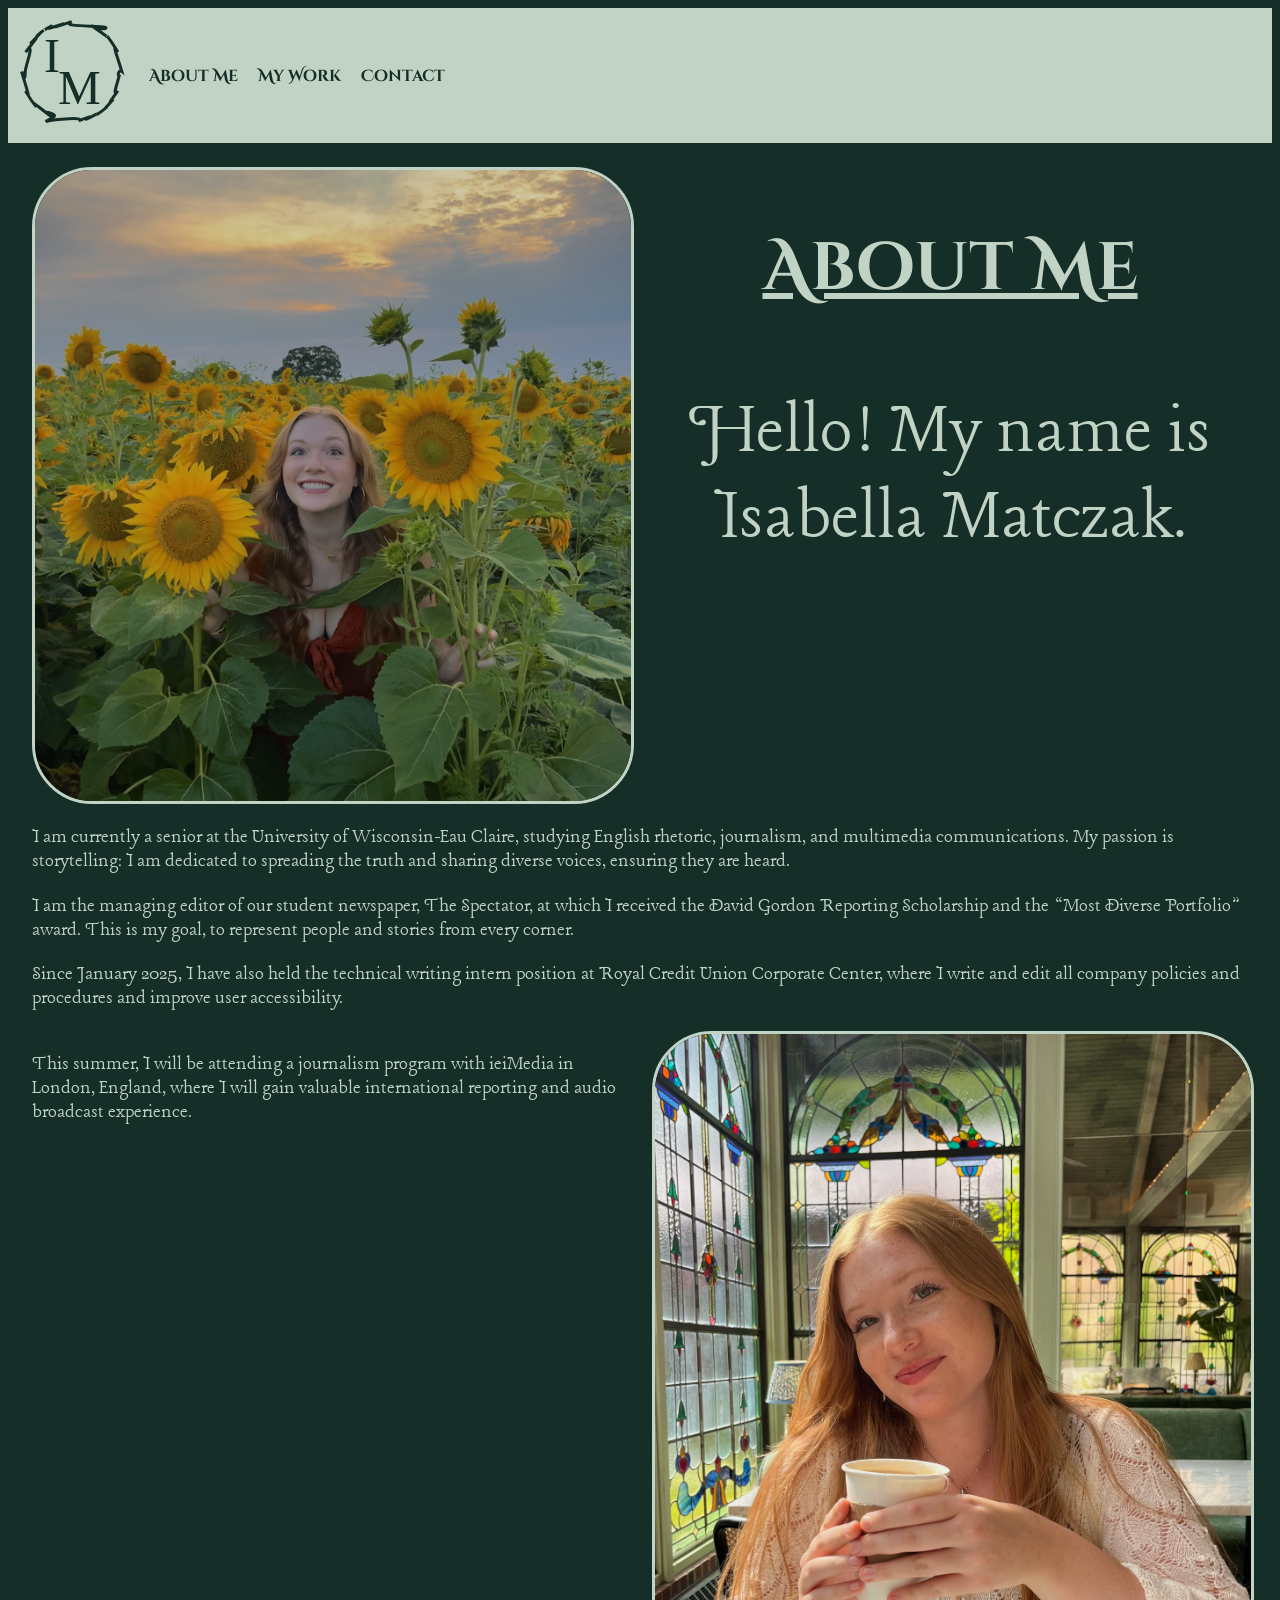
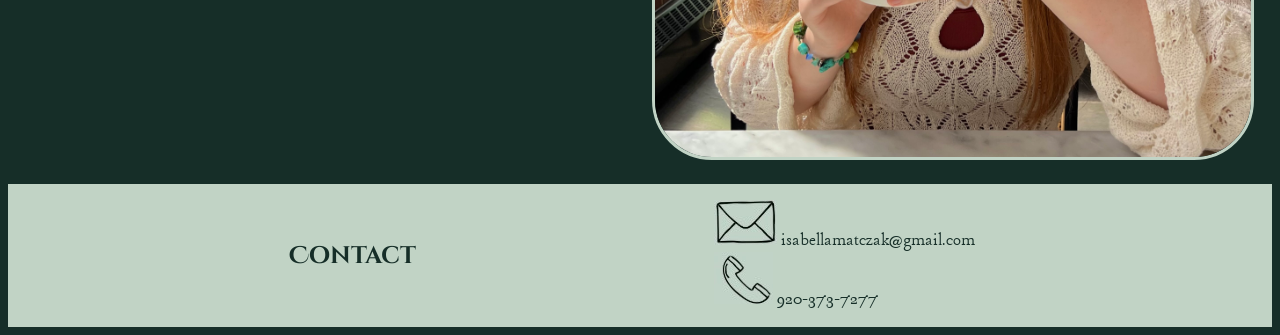
==== Portfolio/index.html @ efa44ad2 "In Progress Portfolio" ====
<!DOCTYPE html>
<html lang="en">
<head>
    <meta charset="UTF-8">
    <meta name="viewport" content="width=device-width, initial-scale=1.0">
    <title>Isabella Matczak</title>
    <link rel="icon" type="image/png" href="/Images/favicon-96x96.png" sizes="96x96" />
    <link rel="icon" type="image/svg+xml" href="Images/favicon.svg" />
    <link rel="shortcut icon" href="/Images/favicon.ico" />
    <link rel="apple-touch-icon" sizes="180x180" href="/Images/apple-touch-icon.png" />
    <link rel="manifest" href="/Images/site.webmanifest" />
    <link rel="stylesheet" href="styles.css">
    <link rel="preconnect" href="https://fonts.googleapis.com">
    <link rel="preconnect" href="https://fonts.gstatic.com" crossorigin>
    <link href="https://fonts.googleapis.com/css2?family=Cinzel+Decorative:wght@400;700;900&display=swap" rel="stylesheet">
    <link rel="preconnect" href="https://fonts.googleapis.com">
    <link rel="preconnect" href="https://fonts.gstatic.com" crossorigin>
    <link href="https://fonts.googleapis.com/css2?family=Lancelot&display=swap" rel="stylesheet">
</head>
<body>
    <header>
        <nav>
            <a href="index.html"><img src="Images/favicon.svg" alt="Initials logo"></a>
            <a href="index.html">About Me</a>
            <a href="mywork.html">My Work</a>
            <a href="#footer">Contact</a>
        </nav>
    </header> 
    <main>
        <section class="sunflower">
        <img src="Images/sunflower.jpg" alt="Girl in sunflower field">
        <div><h1>About Me</h1>
        <h3>Hello! My name is Isabella Matczak.</h3></div>
        </section>
        <section>
            <p>I am currently a senior at the University of Wisconsin-Eau Claire, studying English rhetoric, journalism, and multimedia communications. My passion is storytelling: I am dedicated to spreading the truth and sharing diverse voices, ensuring they are heard.</p>
            <p>I am the managing editor of our student newspaper, The Spectator, at which I received the David Gordon Reporting Scholarship and the “Most Diverse Portfolio” award. This is my goal, to represent people and stories from every corner.</p>
            <p>Since January 2025, I have also held the technical writing intern position at Royal Credit Union Corporate Center, where I write and edit all company policies and procedures and improve user accessibility.</p>
        </section>
        <section class="cafe">
            <img src="Images/cafe.jpg" alt="Girl sitting at cafe">
            <div><p>This summer, I will be attending a journalism program with ieiMedia in London, England, where I will gain valuable international reporting and audio broadcast experience.</p></div>
        </section>
    </main>   
    <footer id="footer">
        <h2>Contact</h2>
        <section><div>
            <img src="Images/emaillogo.jpg" alt="Email icon">
            <a href="mailto:isabellamatczak@gmail.com">isabellamatczak@gmail.com</a>
        </div>
        <div>
            <img src="Images/phonelogo.jpg" alt="Phone icon">  
            <a href="tel:9203737277">920-373-7277</a>         
        </div></section>
    </footer>
</body>
</html>
---- Portfolio/styles.css ----
header{
    background-color: #c1d3c5;
}
header nav a{
    color: #162e28;
    font-family: 'Cinzel Decorative';
    font-weight: bold;
    border: none;
    padding: .5rem;
    display: inline-block;
    text-decoration: none; 
    vertical-align: middle;
}
header nav a:hover{
    text-decoration: underline;
}
main{
    background-color: #162e28;
    color: #c1d3c5;
    margin: 1.5rem;
}
main h1{
    font-family: 'Cinzel Decorative';
}
main h3, p{
    font-family: 'Lancelot';
    font-weight: lighter;
}
footer{
    background-color: #c1d3c5;
    color: #162e28;
    display: flex;
    align-items: center;
    justify-content: space-evenly;
}
body{
    background-color: #162e28;
}
footer h2{
    font-family: 'Cinzel Decorative';
    color: #162e28;
}
footer a{
    font-family: 'Lancelot';
    color: #162e28;
    text-decoration: none;
    font-size: larger;
}
footer a:hover{
    text-decoration: underline;
}
footer section{
    padding: 1rem;
}
main img{
    width: 100%;
}
.sunflower{
    display: grid;   
    grid-template-columns: 1fr 1fr; 
    grid-gap: 1.5rem;
    vertical-align: middle;
}
.sunflower img{
    grid-area: 1/1/2/2;
    vertical-align: middle;
    border-radius: 60px;
    border: 3px solid #c1d3c5;
}
.sunflower div{
    grid-area: 1/2/2/3;
    vertical-align: middle;
    width: 100%;
    font-size: 3.5vw;
}
.sunflower div h1{
    text-decoration: underline;
    text-align: center;
}
.sunflower h3{
    text-align: center;
    font-size: 6vw;
}
.cafe{
    display: grid;   
    grid-template-columns: 1fr 1fr; 
    column-gap: 1.5rem;
    vertical-align: middle;    
}
.cafe div{
    grid-area: 1/1/2/2;
    vertical-align: middle;
}
.cafe img{
    grid-area: 1/2/2/3;
    vertical-align: middle;
    width: 100%;
    border-radius: 60px;
    border: 3px solid #c1d3c5
}
main p{
    font-size: 1.3rem;
}
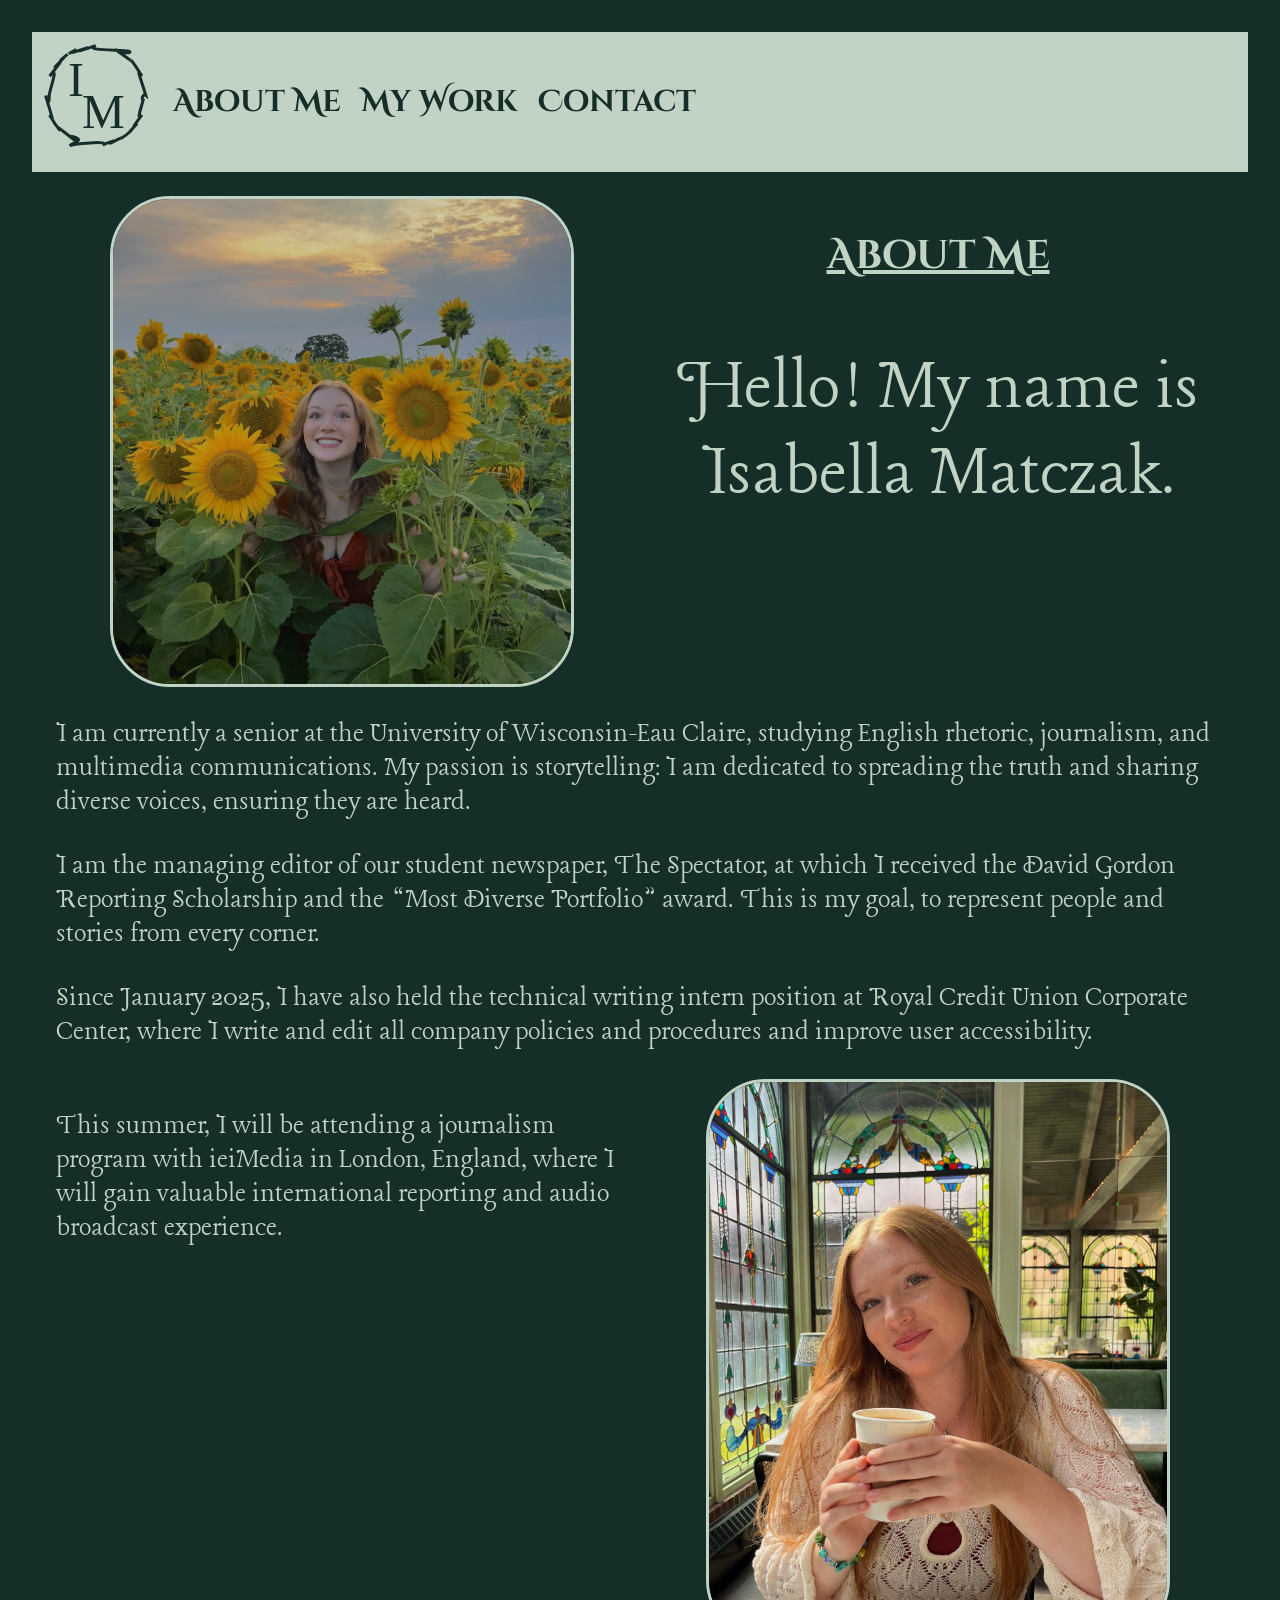
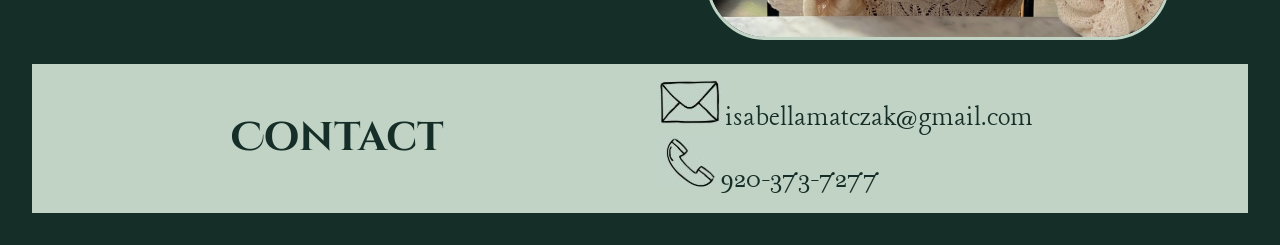
==== commit dfae5125: "Complete Portfolio" ====
--- a/Portfolio/index.html
+++ b/Portfolio/index.html
@@ -29,8 +29,8 @@
     <main>
         <section class="sunflower">
         <img src="Images/sunflower.jpg" alt="Girl in sunflower field">
-        <div><h1>About Me</h1>
-        <h3>Hello! My name is Isabella Matczak.</h3></div>
+        <div><h1 class="about-me">About Me</h1>
+        <h2>Hello! My name is Isabella Matczak.</h2></div>
         </section>
         <section>
             <p>I am currently a senior at the University of Wisconsin-Eau Claire, studying English rhetoric, journalism, and multimedia communications. My passion is storytelling: I am dedicated to spreading the truth and sharing diverse voices, ensuring they are heard.</p>
--- a/Portfolio/styles.css
+++ b/Portfolio/styles.css
@@ -22,7 +22,7 @@
 main h1{
     font-family: 'Cinzel Decorative';
 }
-main h3, p{
+main h2, p{
     font-family: 'Lancelot';
     font-weight: lighter;
 }
@@ -77,7 +77,7 @@
     text-decoration: underline;
     text-align: center;
 }
-.sunflower h3{
+.sunflower h2{
     text-align: center;
     font-size: 6vw;
 }
@@ -100,4 +100,174 @@
 }
 main p{
     font-size: 1.3rem;
+}
+.articles{
+    background-color: #c1d3c5;
+    color: #162e28;
+    text-decoration: none;
+    padding: 1rem;
+    border-radius: 30px;
+}
+.articles:hover{
+    background-color: #162e28;
+    color: #c1d3c5;
+    text-decoration: underline;
+    border: 2px solid #c1d3c5;
+}
+.spectator{
+    display: grid;   
+    grid-template-columns: 1fr 1fr; 
+    column-gap: 1.5rem;
+    vertical-align: middle;    
+}
+.spectator div{
+    grid-area: 1/1/2/2;
+    vertical-align: middle;
+}
+.spectator div p{
+    padding-bottom: .8rem;
+}
+.spectator img{
+    grid-area: 1/2/2/3;
+    vertical-align: middle;
+    width: 100%;
+    border-radius: 40px;
+    border: 3px solid #c1d3c5
+}
+.work{
+    text-align: center; 
+    font-family: 'Cinzel Decorative';
+    text-decoration: underline;
+    font-size: 6vw;
+    margin-bottom: 3rem;
+    margin-top: 2rem;
+}
+.photography{
+    display: grid;   
+    grid-template-columns: 1fr 1fr; 
+    grid-gap: 1.5rem;
+    padding-top: 5rem;
+}
+.photography img{
+    grid-area: 1/1/2/2;
+    border-radius: 60px;
+    border: 3px solid #c1d3c5;
+}
+.photography div{
+    grid-area: 1/2/2/3;
+    width: 100%;
+    font-size: 3.5vw;
+}
+.photography h1{
+    text-decoration: underline;
+    text-align: right;
+}
+.photography p{
+    text-align: right;
+}
+div.scroll-container{
+    background-color: #c1d3c5;
+    overflow: auto;
+    white-space: nowrap;
+    padding: 10px;
+    margin-top: 4rem;
+    margin-bottom: 4rem;
+}
+div.scroll-container img{
+    padding: 1px 8px 1px 8px;
+}
+@media (min-width:1000px){
+    .spectator img{
+        width: 80%;
+        justify-self: end;
+    }
+    .photography img{
+        width: 80%;
+    }
+    .spectator div p, a{
+        font-size: 30px;
+    }
+    main h1{
+        font-size: 40px;
+    }
+    .work{
+        font-size: 40px;
+    }
+    .photography div p{
+        font-size: 30px;
+    }
+    .sunflower img{
+        width: 80%;
+        justify-self: center;
+    }
+    main p{
+        font-size: 30px;
+    }
+    .cafe img{
+        width: 80%;
+        justify-self:center;
+    }
+    body{
+        margin: 2rem;
+    }
+    footer h2{
+        font-size: 40px;
+    }
+    footer section div a{
+        font-size: 30px;
+    }
+@media (min-width:1400px){
+    .spectator img{
+        width: 70%;
+        justify-self: end;
+    }
+    .photography img{
+        width: 70%;
+    }
+    .spectator div p, a{
+        font-size: 40px;
+    }
+    main h1{
+        font-size: 50px;
+    }
+    .work{
+        font-size: 50px;
+        margin-top: 4rem;
+    }
+    .photography div p{
+        font-size: 40px;
+    }
+    .sunflower img{
+        width: 70%;
+        justify-self: center;
+        margin-top: 2rem;
+        margin-bottom: 2rem;
+    }
+    main p{
+        font-size: 40px;
+    }
+    .cafe img{
+        width: 70%;
+        justify-self:center;
+        margin-bottom: 2rem;
+    }
+    body{
+        margin: 5rem;
+    }
+    footer h2{
+        font-size: 50px;
+    }
+    footer section div a{
+        font-size: 40px;
+    }  
+    header nav a{
+        font-size: 30px;
+        padding: .5rem 2rem .5rem 2rem;
+    }  
+    div.scroll-container img{
+        width: 70%;
+        height: auto;
+        padding: 20px;
+    }
+}
 }
